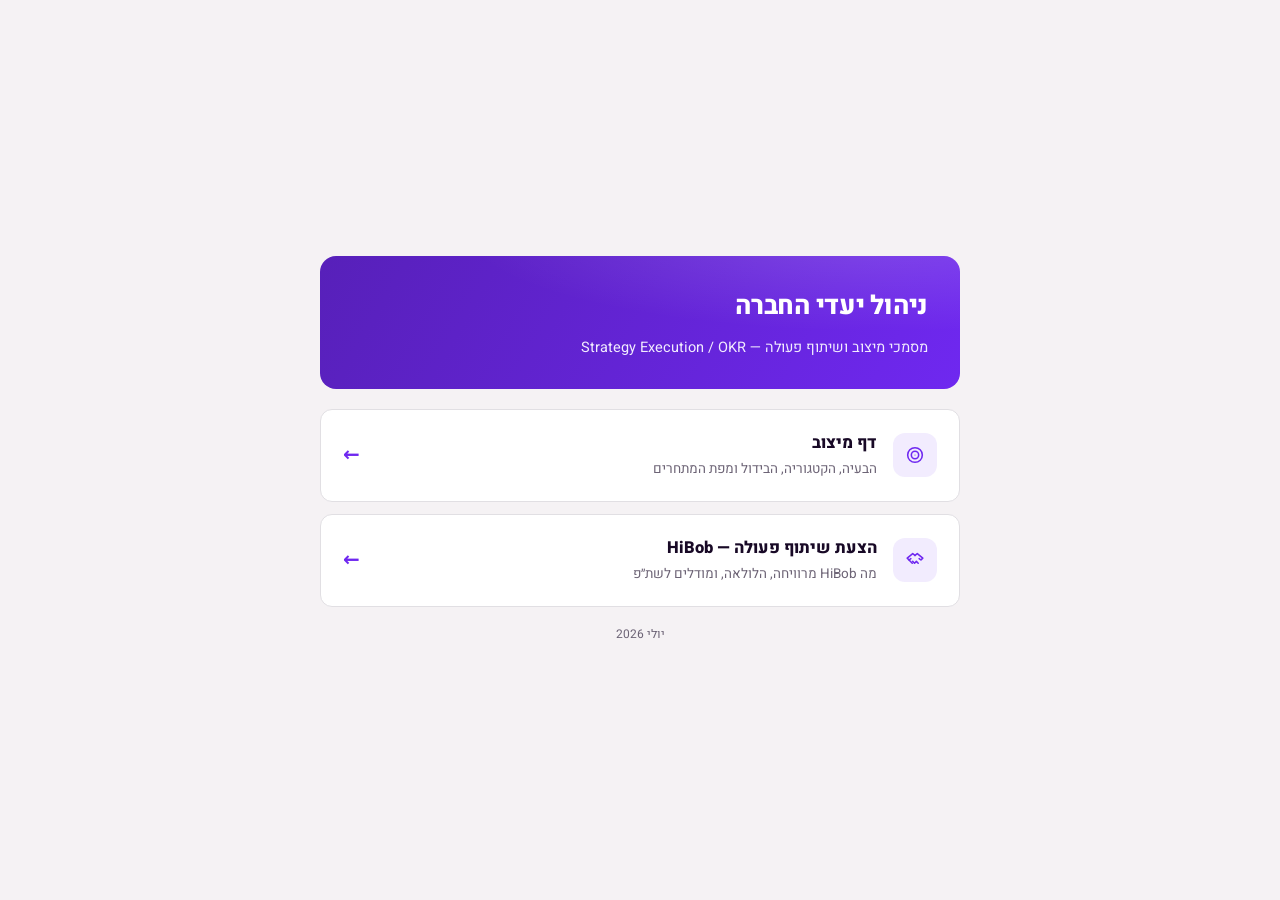
==== index.html @ ab67d773 "OKR deck: positioning + HiBob pitch + landing" ====
<!doctype html>
<html dir="rtl" lang="he">
<head>
<meta charset="utf-8" />
<meta name="viewport" content="width=device-width, initial-scale=1" />
<title>ניהול יעדי החברה — מסמכים</title>
<style>
@font-face{font-family:'Heebo';font-style:normal;font-weight:400;font-display:swap;src:url([data-uri]) format('truetype');}
@font-face{font-family:'Heebo';font-style:normal;font-weight:700;font-display:swap;src:url([data-uri]) format('truetype');}
@font-face{font-family:'Heebo';font-style:normal;font-weight:800;font-display:swap;src:url([data-uri]) format('truetype');}
:root{--brand:#6F28F0;--brand-deep:#5720B9;--b25:#F2ECFE;--ink:#180926;--body:#42364E;--muted:#6C6375;--bg:#F5F2F4;--fg:#fff;--border:#E1DFE3;}
*{box-sizing:border-box;}
body{margin:0;background:var(--bg);color:var(--ink);font-family:'Heebo','Segoe UI',system-ui,Arial,sans-serif;
  line-height:1.6;-webkit-font-smoothing:antialiased;min-height:100vh;display:flex;align-items:center;justify-content:center;padding:32px;}
.wrap{max-width:640px;width:100%;}
.hero{background:linear-gradient(120deg,#5720B9,#6F28F0);color:#fff;border-radius:16px;padding:30px 32px;margin-bottom:20px;position:relative;overflow:hidden;}
.hero::after{content:"";position:absolute;inset:0;background:radial-gradient(120% 140% at 88% -20%,rgba(255,255,255,.16),transparent 55%);}
.hero h1{font-size:26px;font-weight:800;margin:0 0 8px;letter-spacing:-.01em;position:relative;}
.hero p{margin:0;font-size:14.5px;color:#F2ECFE;position:relative;}
a.card{display:flex;align-items:center;gap:16px;background:var(--fg);border:1px solid var(--border);border-radius:12px;
  padding:20px 22px;margin-bottom:12px;text-decoration:none;color:inherit;transition:border-color .15s,transform .15s;}
a.card:hover{border-color:var(--brand);transform:translateY(-1px);}
a.card .ic{flex:none;width:44px;height:44px;border-radius:12px;background:var(--b25);color:var(--brand);display:grid;place-items:center;font-size:22px;}
a.card h2{margin:0 0 3px;font-size:16.5px;font-weight:800;}
a.card p{margin:0;font-size:13.5px;color:var(--muted);}
a.card .go{margin-inline-start:auto;color:var(--brand);font-weight:800;font-size:20px;}
.foot{text-align:center;color:var(--muted);font-size:12px;margin-top:18px;}
</style>
</head>
<body>
<div class="wrap">
  <div class="hero">
    <h1>ניהול יעדי החברה</h1>
    <p>מסמכי מיצוב ושיתוף פעולה — Strategy Execution / OKR</p>
  </div>

  <a class="card" href="positioning.html">
    <span class="ic"><svg width="22" height="22" viewBox="0 0 24 24" fill="none" stroke="currentColor" stroke-width="1.7" stroke-linecap="round" stroke-linejoin="round"><circle cx="12" cy="12" r="8"/><circle cx="12" cy="12" r="4"/><circle cx="12" cy="12" r="0.6" fill="currentColor" stroke="none"/></svg></span>
    <span><h2>דף מיצוב</h2><p>הבעיה, הקטגוריה, הבידול ומפת המתחרים</p></span>
    <span class="go">←</span>
  </a>

  <a class="card" href="hibob.html">
    <span class="ic"><svg width="22" height="22" viewBox="0 0 24 24" fill="none" stroke="currentColor" stroke-width="1.7" stroke-linecap="round" stroke-linejoin="round"><path d="M12 7l2.5-2 6 5-2 2-2-1.5"/><path d="M12 7L9.5 5l-6 5 2 2 2-1.5"/><path d="M9.5 13.5l2 2 2-2 2 2"/><path d="M5.5 12l3.5 3.5"/></svg></span>
    <span><h2>הצעת שיתוף פעולה — HiBob</h2><p>מה HiBob מרוויחה, הלולאה, ומודלים לשת״פ</p></span>
    <span class="go">←</span>
  </a>

  <div class="foot">יולי 2026</div>
</div>
</body>
</html>
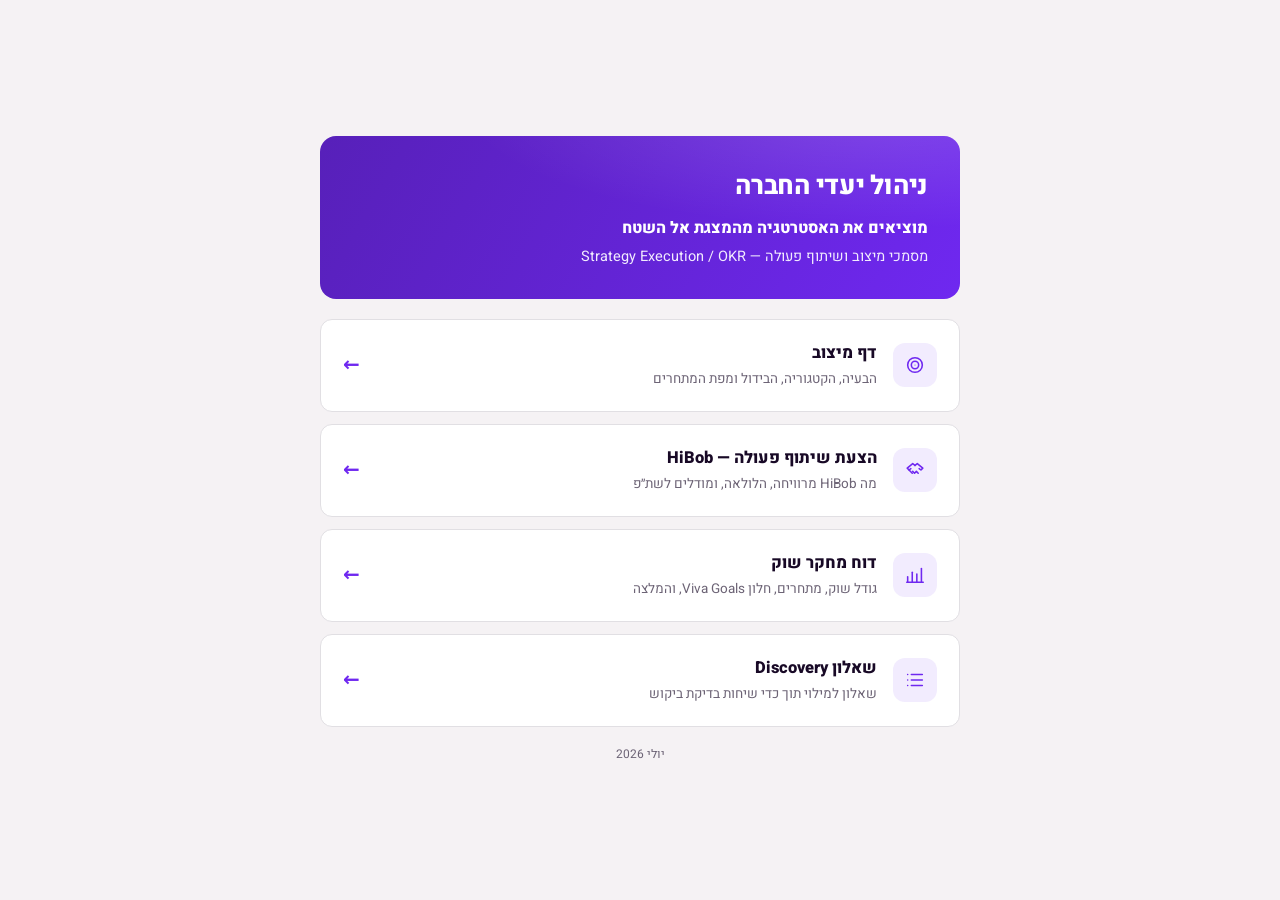
==== commit 482c6f67: "Add tagline: moving strategy from the deck to the field" ====
--- a/index.html
+++ b/index.html
@@ -31,6 +31,7 @@
 <div class="wrap">
   <div class="hero">
     <h1>ניהול יעדי החברה</h1>
+    <p style="font-weight:800;color:#fff;font-size:16px;margin:0 0 4px;">מוציאים את האסטרטגיה מהמצגת אל השטח</p>
     <p>מסמכי מיצוב ושיתוף פעולה — Strategy Execution / OKR</p>
   </div>
 
@@ -46,6 +47,18 @@
     <span class="go">←</span>
   </a>
 
+  <a class="card" href="research.html">
+    <span class="ic"><svg width="22" height="22" viewBox="0 0 24 24" fill="none" stroke="currentColor" stroke-width="1.7" stroke-linecap="round" stroke-linejoin="round"><path d="M4 20v-6"/><path d="M9 20V9"/><path d="M14 20v-9"/><path d="M19 20V5"/><path d="M3 20h18"/></svg></span>
+    <span><h2>דוח מחקר שוק</h2><p>גודל שוק, מתחרים, חלון Viva Goals, והמלצה</p></span>
+    <span class="go">←</span>
+  </a>
+
+  <a class="card" href="discovery.html">
+    <span class="ic"><svg width="22" height="22" viewBox="0 0 24 24" fill="none" stroke="currentColor" stroke-width="1.7" stroke-linecap="round" stroke-linejoin="round"><path d="M8 6h12M8 12h12M8 18h12"/><path d="M4 6h.01M4 12h.01M4 18h.01"/></svg></span>
+    <span><h2>שאלון Discovery</h2><p>שאלון למילוי תוך כדי שיחות בדיקת ביקוש</p></span>
+    <span class="go">←</span>
+  </a>
+
   <div class="foot">יולי 2026</div>
 </div>
 </body>
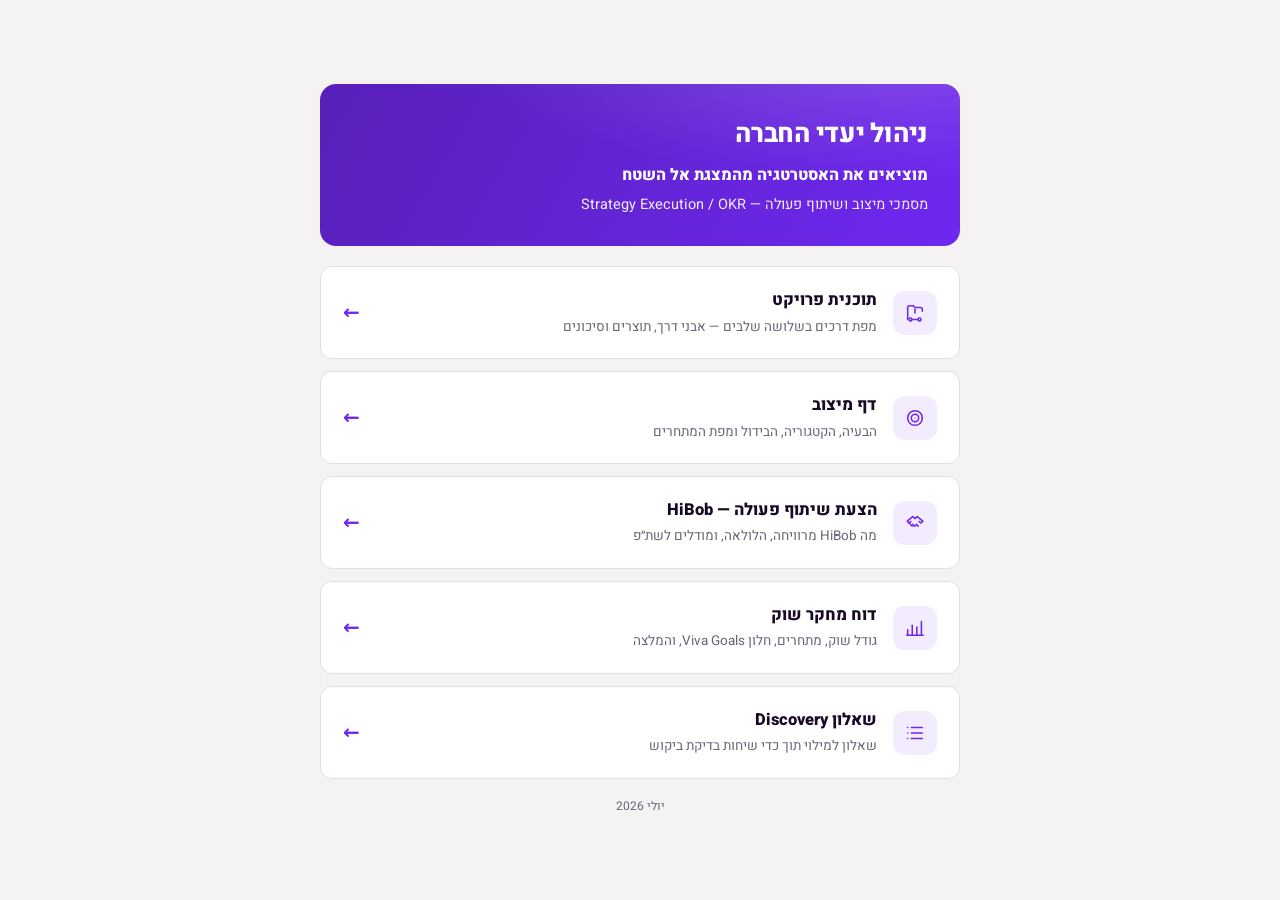
==== commit b54a473d: "תוכנית פרויקט: דף plan.html בשלושה שלבים (אבני דרך/תוצרים/תלויות/סיכונים/יומן הבנות) + כרטיס בדף הבי" ====
--- a/index.html
+++ b/index.html
@@ -35,6 +35,12 @@
     <p>מסמכי מיצוב ושיתוף פעולה — Strategy Execution / OKR</p>
   </div>
 
+  <a class="card" href="plan.html">
+    <span class="ic"><svg width="22" height="22" viewBox="0 0 24 24" fill="none" stroke="currentColor" stroke-width="1.7" stroke-linecap="round" stroke-linejoin="round"><path d="M4 19V6a2 2 0 0 1 2-2h4l2 2h6a2 2 0 0 1 2 2v2"/><circle cx="7" cy="19" r="1.6"/><circle cx="17" cy="19" r="1.6"/><path d="M8.6 19h6.8"/><path d="M12 8v4"/></svg></span>
+    <span><h2>תוכנית פרויקט</h2><p>מפת דרכים בשלושה שלבים — אבני דרך, תוצרים וסיכונים</p></span>
+    <span class="go">←</span>
+  </a>
+
   <a class="card" href="positioning.html">
     <span class="ic"><svg width="22" height="22" viewBox="0 0 24 24" fill="none" stroke="currentColor" stroke-width="1.7" stroke-linecap="round" stroke-linejoin="round"><circle cx="12" cy="12" r="8"/><circle cx="12" cy="12" r="4"/><circle cx="12" cy="12" r="0.6" fill="currentColor" stroke="none"/></svg></span>
     <span><h2>דף מיצוב</h2><p>הבעיה, הקטגוריה, הבידול ומפת המתחרים</p></span>
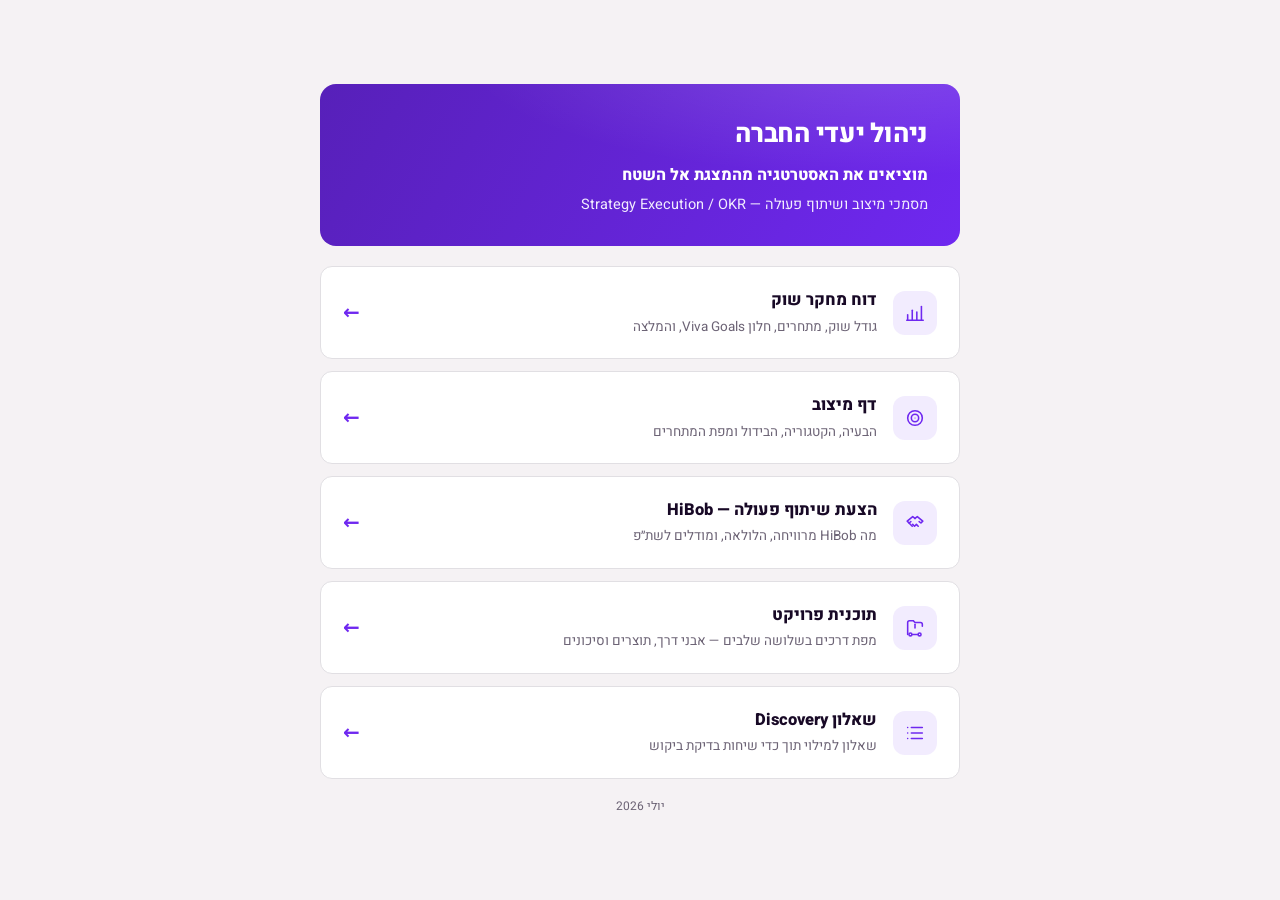
==== commit 04626f14: "תוכנית פרויקט: סרגל ניווט דביק (שלבים/סיכונים/יומן הבנות) + שינוי סדר כרטיסים בדף הבית (מחקר→מיצוב→H" ====
--- a/index.html
+++ b/index.html
@@ -35,9 +35,9 @@
     <p>מסמכי מיצוב ושיתוף פעולה — Strategy Execution / OKR</p>
   </div>
 
-  <a class="card" href="plan.html">
-    <span class="ic"><svg width="22" height="22" viewBox="0 0 24 24" fill="none" stroke="currentColor" stroke-width="1.7" stroke-linecap="round" stroke-linejoin="round"><path d="M4 19V6a2 2 0 0 1 2-2h4l2 2h6a2 2 0 0 1 2 2v2"/><circle cx="7" cy="19" r="1.6"/><circle cx="17" cy="19" r="1.6"/><path d="M8.6 19h6.8"/><path d="M12 8v4"/></svg></span>
-    <span><h2>תוכנית פרויקט</h2><p>מפת דרכים בשלושה שלבים — אבני דרך, תוצרים וסיכונים</p></span>
+  <a class="card" href="research.html">
+    <span class="ic"><svg width="22" height="22" viewBox="0 0 24 24" fill="none" stroke="currentColor" stroke-width="1.7" stroke-linecap="round" stroke-linejoin="round"><path d="M4 20v-6"/><path d="M9 20V9"/><path d="M14 20v-9"/><path d="M19 20V5"/><path d="M3 20h18"/></svg></span>
+    <span><h2>דוח מחקר שוק</h2><p>גודל שוק, מתחרים, חלון Viva Goals, והמלצה</p></span>
     <span class="go">←</span>
   </a>
 
@@ -53,9 +53,9 @@
     <span class="go">←</span>
   </a>
 
-  <a class="card" href="research.html">
-    <span class="ic"><svg width="22" height="22" viewBox="0 0 24 24" fill="none" stroke="currentColor" stroke-width="1.7" stroke-linecap="round" stroke-linejoin="round"><path d="M4 20v-6"/><path d="M9 20V9"/><path d="M14 20v-9"/><path d="M19 20V5"/><path d="M3 20h18"/></svg></span>
-    <span><h2>דוח מחקר שוק</h2><p>גודל שוק, מתחרים, חלון Viva Goals, והמלצה</p></span>
+  <a class="card" href="plan.html">
+    <span class="ic"><svg width="22" height="22" viewBox="0 0 24 24" fill="none" stroke="currentColor" stroke-width="1.7" stroke-linecap="round" stroke-linejoin="round"><path d="M4 19V6a2 2 0 0 1 2-2h4l2 2h6a2 2 0 0 1 2 2v2"/><circle cx="7" cy="19" r="1.6"/><circle cx="17" cy="19" r="1.6"/><path d="M8.6 19h6.8"/><path d="M12 8v4"/></svg></span>
+    <span><h2>תוכנית פרויקט</h2><p>מפת דרכים בשלושה שלבים — אבני דרך, תוצרים וסיכונים</p></span>
     <span class="go">←</span>
   </a>
 
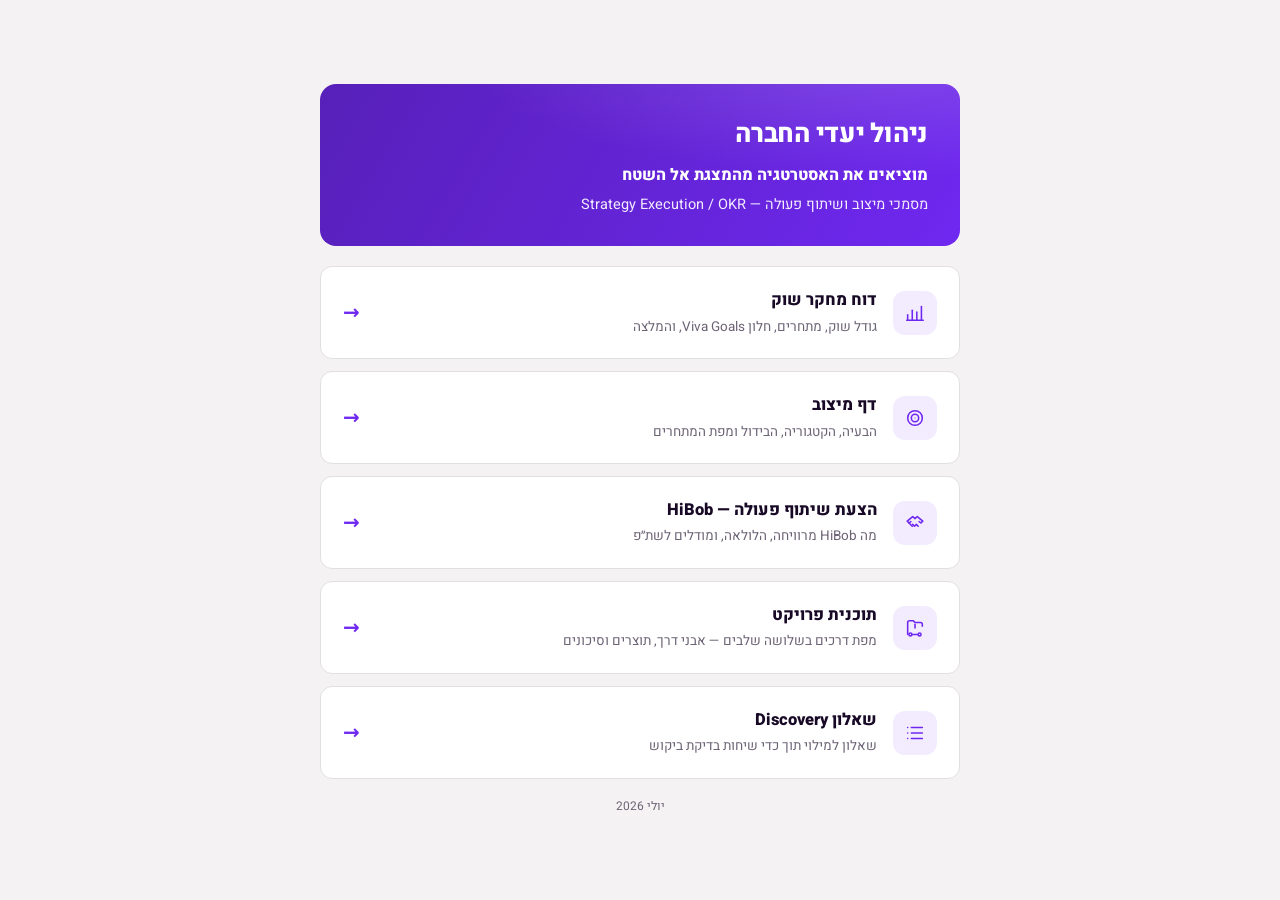
==== commit 3ae19652: "דף הבית: היפוך חצי הכרטיסים לימין (→) לפי בקשה Co-Authored-By: Claude Opus 4.8 <noreply@anthropic.co" ====
--- a/index.html
+++ b/index.html
@@ -38,31 +38,31 @@
   <a class="card" href="research.html">
     <span class="ic"><svg width="22" height="22" viewBox="0 0 24 24" fill="none" stroke="currentColor" stroke-width="1.7" stroke-linecap="round" stroke-linejoin="round"><path d="M4 20v-6"/><path d="M9 20V9"/><path d="M14 20v-9"/><path d="M19 20V5"/><path d="M3 20h18"/></svg></span>
     <span><h2>דוח מחקר שוק</h2><p>גודל שוק, מתחרים, חלון Viva Goals, והמלצה</p></span>
-    <span class="go">←</span>
+    <span class="go">→</span>
   </a>
 
   <a class="card" href="positioning.html">
     <span class="ic"><svg width="22" height="22" viewBox="0 0 24 24" fill="none" stroke="currentColor" stroke-width="1.7" stroke-linecap="round" stroke-linejoin="round"><circle cx="12" cy="12" r="8"/><circle cx="12" cy="12" r="4"/><circle cx="12" cy="12" r="0.6" fill="currentColor" stroke="none"/></svg></span>
     <span><h2>דף מיצוב</h2><p>הבעיה, הקטגוריה, הבידול ומפת המתחרים</p></span>
-    <span class="go">←</span>
+    <span class="go">→</span>
   </a>
 
   <a class="card" href="hibob.html">
     <span class="ic"><svg width="22" height="22" viewBox="0 0 24 24" fill="none" stroke="currentColor" stroke-width="1.7" stroke-linecap="round" stroke-linejoin="round"><path d="M12 7l2.5-2 6 5-2 2-2-1.5"/><path d="M12 7L9.5 5l-6 5 2 2 2-1.5"/><path d="M9.5 13.5l2 2 2-2 2 2"/><path d="M5.5 12l3.5 3.5"/></svg></span>
     <span><h2>הצעת שיתוף פעולה — HiBob</h2><p>מה HiBob מרוויחה, הלולאה, ומודלים לשת״פ</p></span>
-    <span class="go">←</span>
+    <span class="go">→</span>
   </a>
 
   <a class="card" href="plan.html">
     <span class="ic"><svg width="22" height="22" viewBox="0 0 24 24" fill="none" stroke="currentColor" stroke-width="1.7" stroke-linecap="round" stroke-linejoin="round"><path d="M4 19V6a2 2 0 0 1 2-2h4l2 2h6a2 2 0 0 1 2 2v2"/><circle cx="7" cy="19" r="1.6"/><circle cx="17" cy="19" r="1.6"/><path d="M8.6 19h6.8"/><path d="M12 8v4"/></svg></span>
     <span><h2>תוכנית פרויקט</h2><p>מפת דרכים בשלושה שלבים — אבני דרך, תוצרים וסיכונים</p></span>
-    <span class="go">←</span>
+    <span class="go">→</span>
   </a>
 
   <a class="card" href="discovery.html">
     <span class="ic"><svg width="22" height="22" viewBox="0 0 24 24" fill="none" stroke="currentColor" stroke-width="1.7" stroke-linecap="round" stroke-linejoin="round"><path d="M8 6h12M8 12h12M8 18h12"/><path d="M4 6h.01M4 12h.01M4 18h.01"/></svg></span>
     <span><h2>שאלון Discovery</h2><p>שאלון למילוי תוך כדי שיחות בדיקת ביקוש</p></span>
-    <span class="go">←</span>
+    <span class="go">→</span>
   </a>
 
   <div class="foot">יולי 2026</div>
